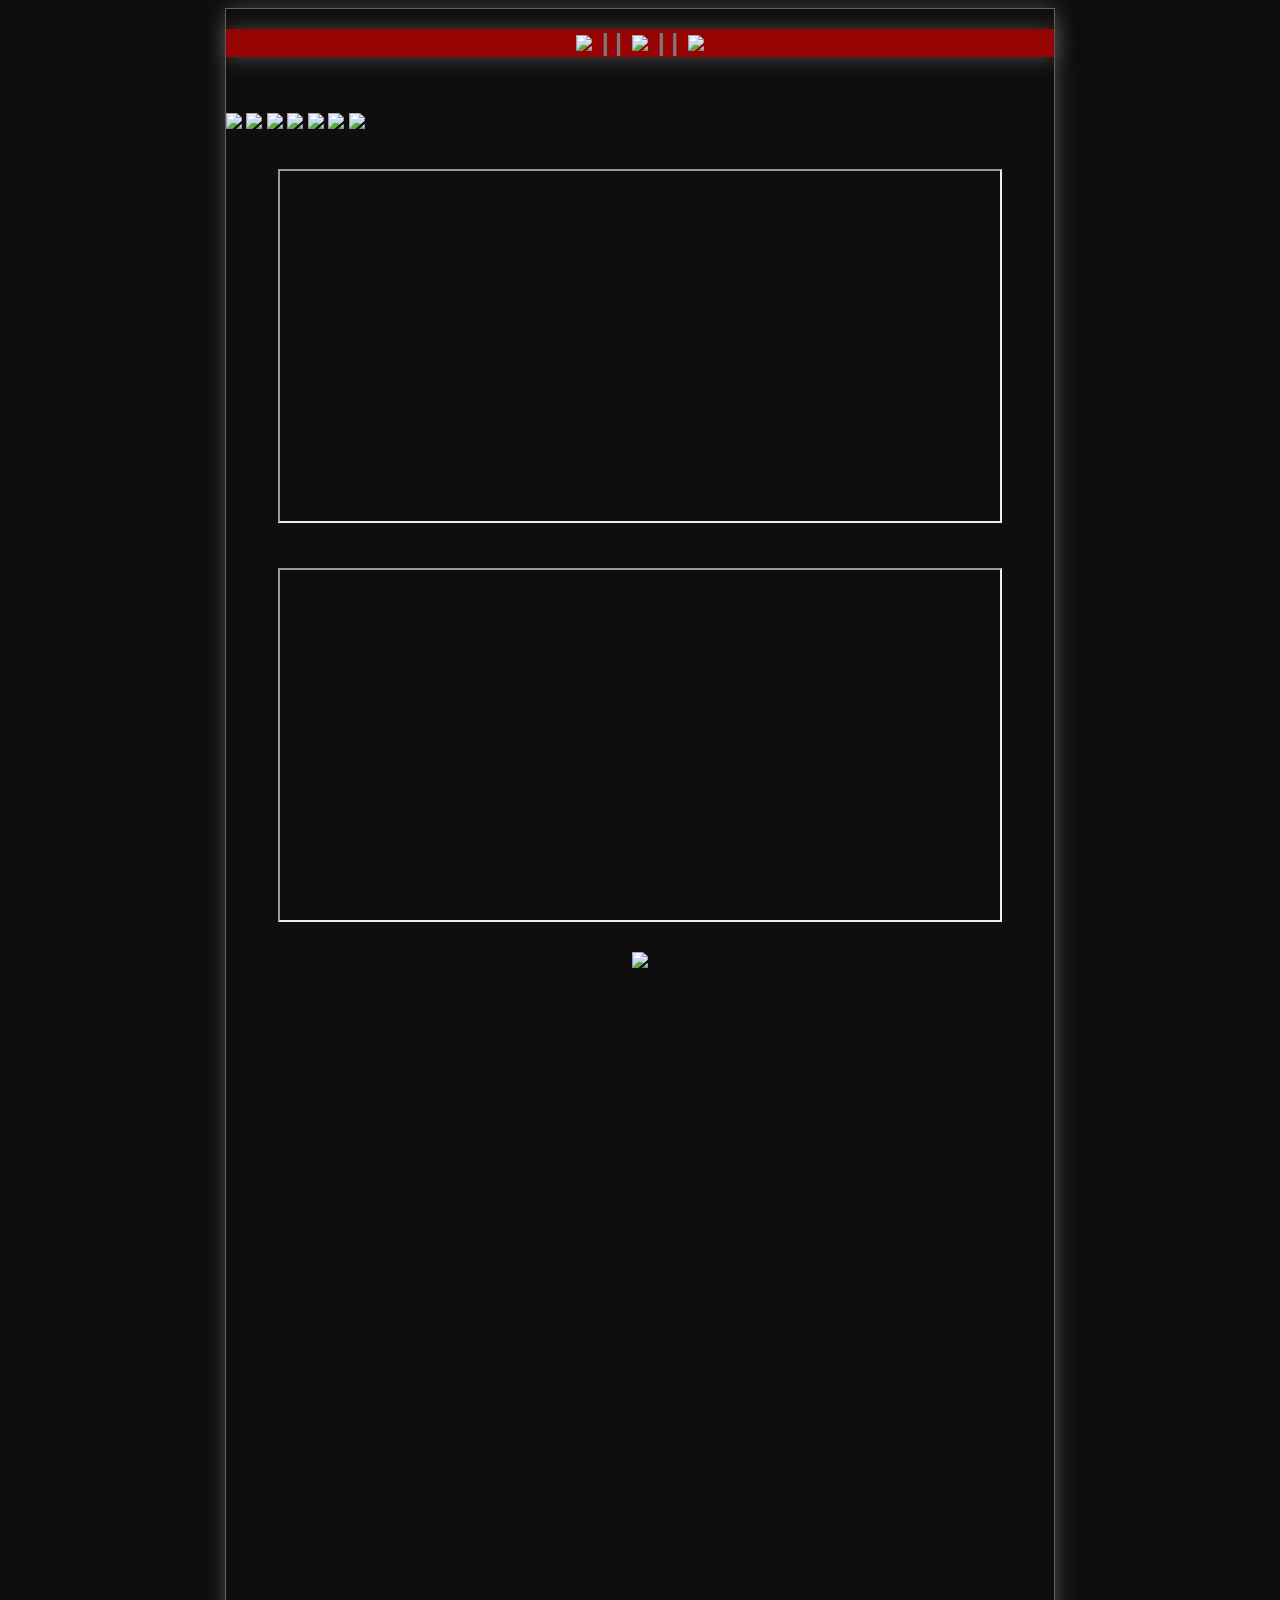
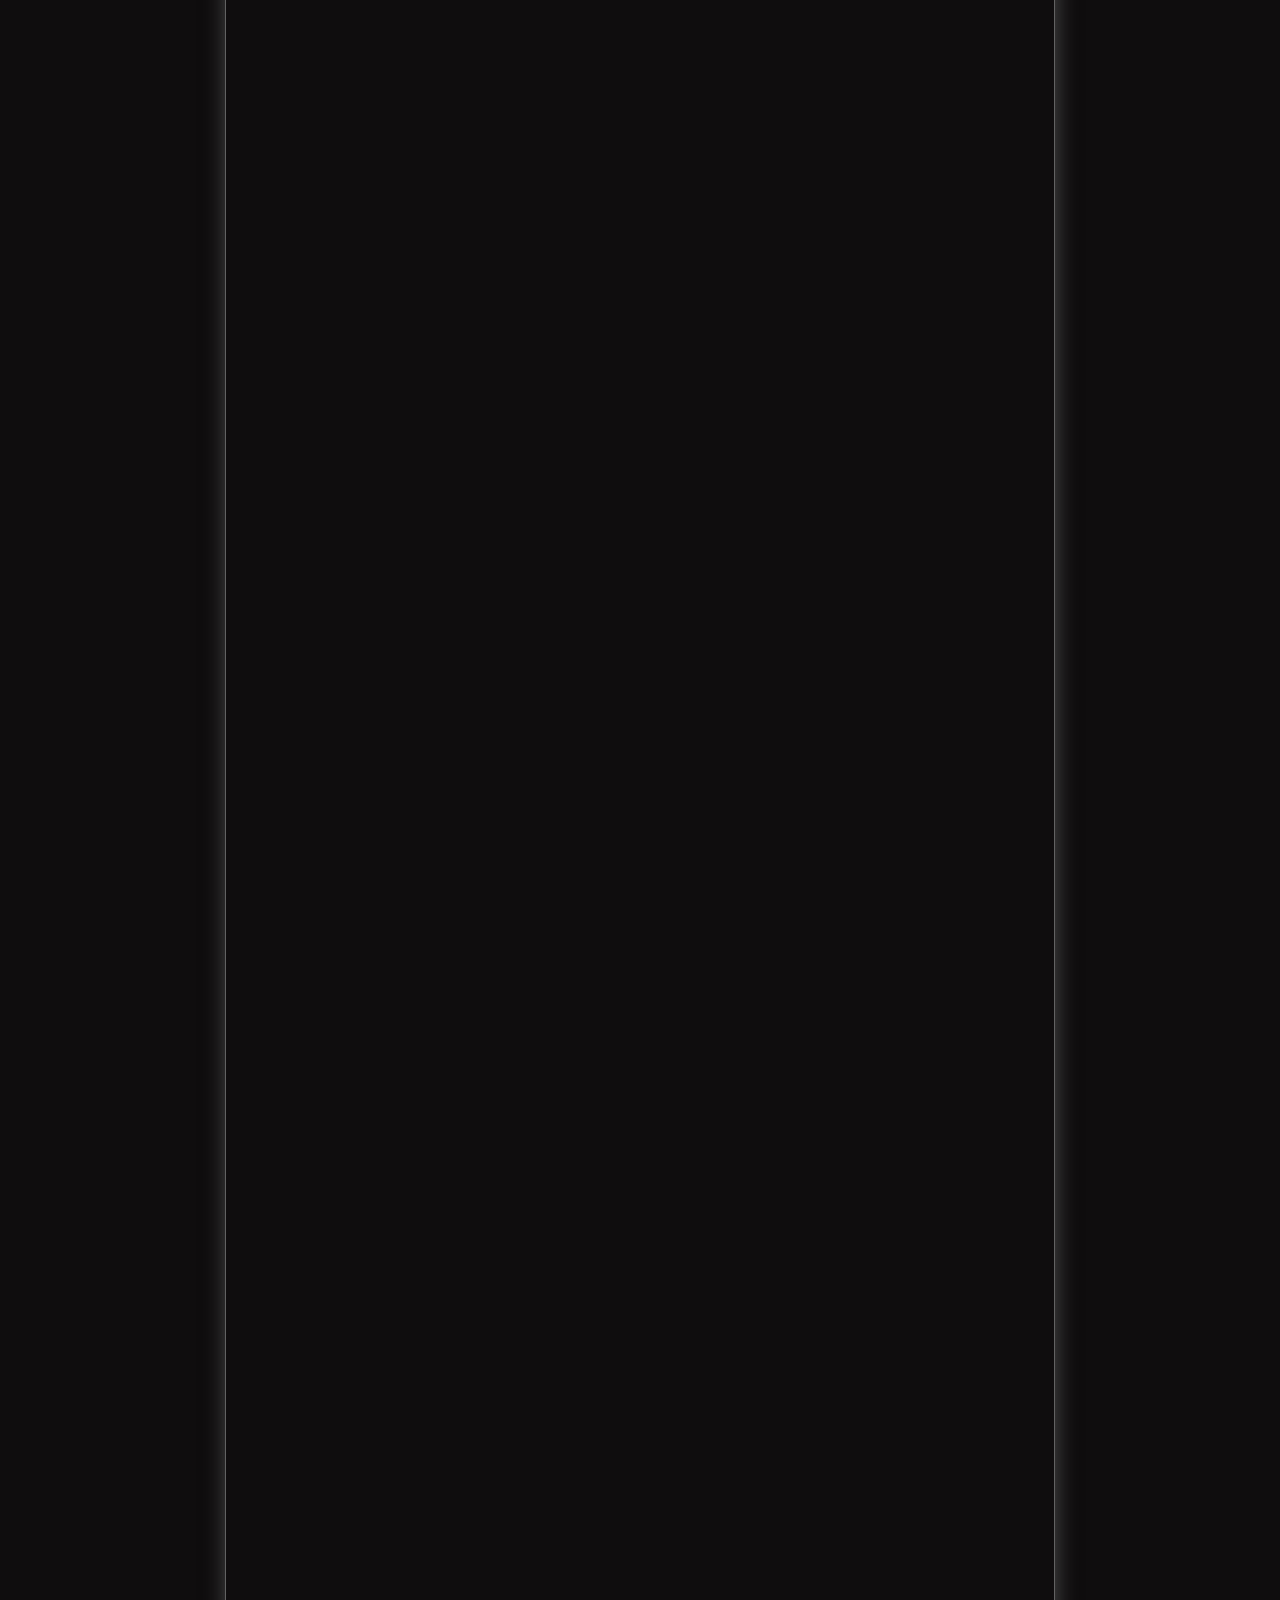
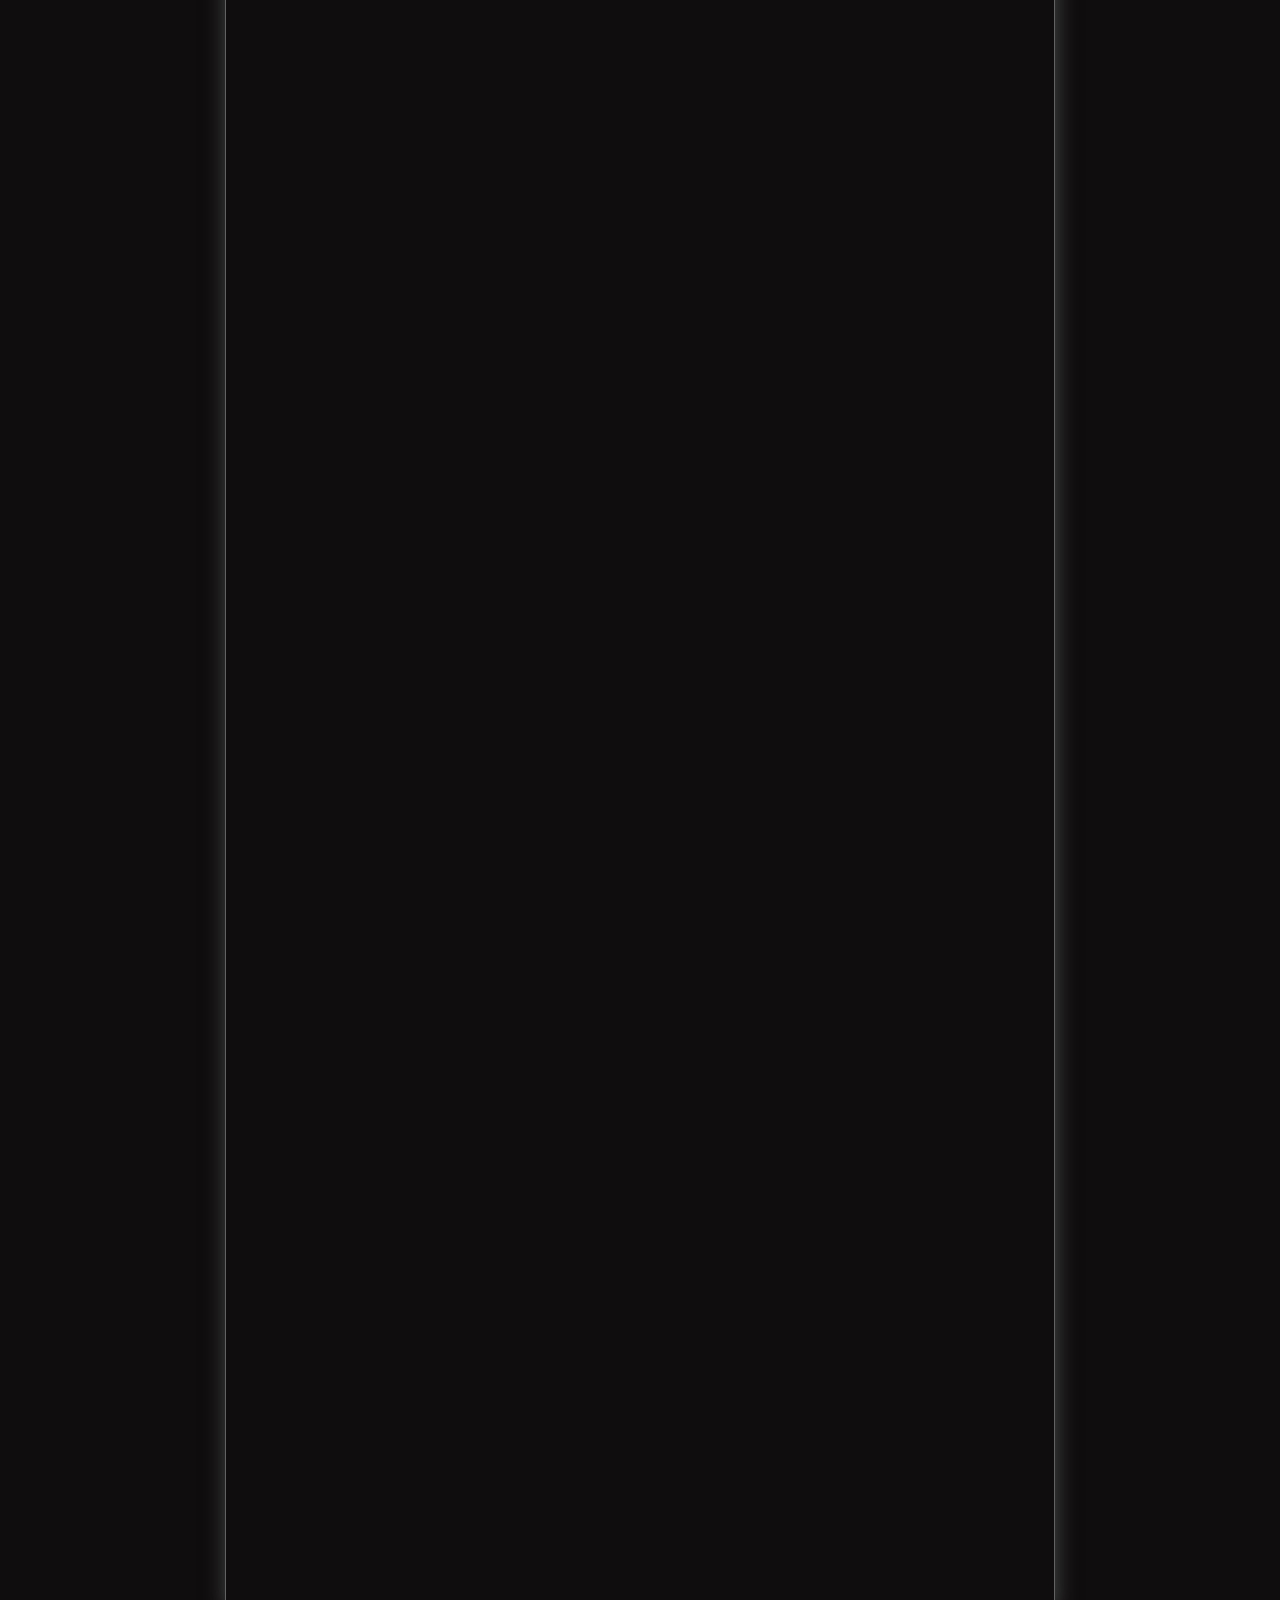
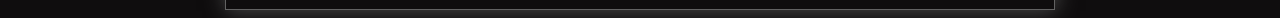
==== ambulance.html @ f220eb3d "Add files via upload" ====
<html>

<head>
<title>KrazyFX</title>
<link rel="stylesheet" href="css/style.css" type="text/css" media="all" />
<link rel="stylesheet" href="css/animate.css">

</head>


<body>
<div class="ambulancegallery">

<h2><a href = "index.html"><img src="images/artwork.png"  hspace="10"class="animated fadein"/></a>| |<a href = "resume.html"><img src="images/resume.png"hspace="10"class="animated fadein"/></a>| |<a href = "contact.html"><img src="images/contact.png" hspace="10"class="animated fadein"/></a></h2>
<br><br>
<img src="images/Vehicles/ambulance/ambulance_01.jpg"class="animated fadein"/>
<img src="images/Vehicles/ambulance/ambulance_02.jpg"/>
<img src="images/Vehicles/ambulance/ambulance_03.jpg"/>
<img src="images/Vehicles/ambulance/ambulance_04.jpg"/>
<img src="images/Vehicles/ambulance/ambulance_05.jpg"/>
<img src="images/Vehicles/ambulance/ambulance_07.jpg"/>
<img src="images/Vehicles/ambulance/ambulance_08.jpg"/>
<!--<img src="images/Characters/cops/cops_07.jpg"/>-->
<!--<img src="images/Characters/cops/cops_08.jpg"/>-->
<!--<img src="images/Characters/cops/cops_09.jpg"/>-->
<br><br><br>


<div align="center">
<iframe width="720" height="350"
src="https://www.youtube.com/embed/BL7v4sRwN0Y">
</iframe>
<font size="6">
<br><br>
<iframe width="720" height="350"
src="https://www.youtube.com/embed/onvObdzYDOg">
</iframe>
<font size="6">

<div class="backbutton">
<a href = "vehicles.html"><img src="images/backbutton2.gif" class="animated fadein"/></a></div>
</div>
</body>

</html>
---- css/style.css ----
body
{
 
/*background-color: #0f0d0e;*/
background-color: #0f0d0e;
font-family: Arial, Helevtica, Verdana, san-serif;

}

h1
{

	text-align: center;
	margin: 5px;
	padding: 10px;
	margin-top: 0px;
	margin-bottom: 0px;
	
	
}



h2
{
	background-color:  #950303;
	text-align: center;
	font-size: 150%;
	-box-shadow: 1px 1px 20px #4b4b4b;
	webkit-box-shadow: 1px 1px 20px #4b4b4b;
	 box-shadow: 1px 1px 20px #4b4b4b;
}



.main
{
	background-color: #445b6d
	position:relative;
	width:1000px; 
	height:1000px;
	top:0%;
	left:0%;
	margin:auto;				/* use to center everything on any screen*/			
	/*border:solid 5px #ffffff;
	box-shadow: 1px 1px 20px #4b4b4b;
	-webkit-box-shadow: 1px 1px 20px #4b4b4b;
	 box-shadow: 1px 1px 20px #4b4b4b;*/
}

.main_gallery
{
	position:relative;
	width:1040px; 
	height:900px;
	top:0%;
	left:0%;
	margin-left: auto ;				/* use to center everything on any screen*/
	margin-right: auto ;			/* use to center everything on any screen*/
	/*border:solid 1px #626262;
	box-shadow: 1px 1px 20px #4b4b4b;
	-webkit-box-shadow: 1px 1px 20px #4b4b4b;
	 box-shadow: 1px 1px 20px #4b4b4b;	 */
}

.freedomain
{
	position:relative;
	top:95px;
	left:0px;
	
}

.adjust
{
	position:relative;
	top:-5%;
	left:0%;
}


.characters
{
	
	position:relative;
	text-align: center;
	top:40px;
	left:120px;
	border:solid 1px #626262;
	margin:25px;
	width:750px;
	height:200px;
	box-shadow: 1px 1px 20px #4b4b4b;
	-webkit-box-shadow: 1px 1px 20px #4b4b4b;
	 box-shadow: 1px 1px 20px #4b4b4b;	
}

.vehicles
{
	position:relative;
	top:40px;
	left:120px;
	border:solid 1px #626262;
	margin:25px;
	width:750px;
	height:200px;
	box-shadow: 1px 1px 20px #4b4b4b;
	-webkit-box-shadow: 1px 1px 20px #4b4b4b;
	 box-shadow: 1px 1px 20px #4b4b4b;
}

.concepts
{
	position:relative;
	top:40px;
	left:120px;
	border:solid 1px #626262;
	margin:25px;
	width:750px;
	height:200px;
	box-shadow: 1px 1px 20px #4b4b4b;
	-webkit-box-shadow: 1px 1px 20px #4b4b4b;
	 box-shadow: 1px 1px 20px #4b4b4b;
}

a img
{
  border:none;
}

a:hover
{ 
	border:solid 1px #4b4b4b;
	/*box-shadow: 1px 1px 15px #3cff00;
	-webkit-box-shadow: 1px 1px 15px #3cff00;
	 box-shadow: 1px 1px 15px #3cff00;*/
}

.backbutton
{	
	position:relative;
	text-align:center;
	top:30px;	
	
}



.contacttext
{
	position:relative;
	text-align:center;
	color:#696969;
	font-size:20px;
	top:70px;
	left:0px;
}

.resumetext
{
	position:relative;
	text-align:left;
	color:#696969;
	font-size:18px;
	top:70px;
	left:150px;
	
}
/*____________________________________________________________________*/
/* CHARACTER GALLERY ICONS*/
.iconA
{
	float:left;
	position:relative;
	top:40px;
	left:0px;
	border:solid 1px #626262;
	margin:25px;
	width:200px;
	height:200px;
	box-shadow: 1px 1px 20px #4b4b4b;
	-webkit-box-shadow: 1px 1px 20px #4b4b4b;
	 box-shadow: 1px 1px 20px #4b4b4b;	
}

.iconB
{
	float:left;
	position:relative;
	top:40px;
	left:0px;
	border:solid 1px #626262;
	margin:25px;
	width:200px;
	height:200px;
	box-shadow: 1px 1px 20px #4b4b4b;
	-webkit-box-shadow: 1px 1px 20px #4b4b4b;
	 box-shadow: 1px 1px 20px #4b4b4b;	
}

.iconC
{
	float:left;
	position:relative;
	top:40px;
	left:0px;
	border:solid 1px #626262;
	margin:25px;
	width:200px;
	height:200px;
	box-shadow: 1px 1px 20px #4b4b4b;
	-webkit-box-shadow: 1px 1px 20px #4b4b4b;
	 box-shadow: 1px 1px 20px #4b4b4b;	
}

	
.iconD
{
	float:left;
	position:relative;
	top:40px;
	left:0px;
	border:solid 1px #626262;
	margin:25px;
	width:200px;
	height:200px;
	box-shadow: 1px 1px 20px #4b4b4b;
	-webkit-box-shadow: 1px 1px 20px #4b4b4b;
	 box-shadow: 1px 1px 20px #4b4b4b;	
}

.iconE
{
	float:left;
	position:relative;
	top:40px;
	left:0px;
	border:solid 1px #626262;
	margin:25px;
	width:200px;
	height:200px;
	box-shadow: 1px 1px 20px #4b4b4b;
	-webkit-box-shadow: 1px 1px 20px #4b4b4b;
	 box-shadow: 1px 1px 20px #4b4b4b;	
}

.iconF
{
	float:left;
	position:relative;
	top:40px;
	left:0px;
	border:solid 1px #626262;
	margin:25px;
	width:200px;
	height:200px;
	box-shadow: 1px 1px 20px #4b4b4b;
	-webkit-box-shadow: 1px 1px 20px #4b4b4b;
	 box-shadow: 1px 1px 20px #4b4b4b;	
}

.iconG
{
	float:left;
	position:relative;
	top:40px;
	left:0px;
	border:solid 1px #626262;
	margin:25px;
	width:200px;
	height:200px;
	box-shadow: 1px 1px 20px #4b4b4b;
	-webkit-box-shadow: 1px 1px 20px #4b4b4b;
	 box-shadow: 1px 1px 20px #4b4b4b;	
}

.iconH
{
	float:left;
	position:relative;
	top:40px;
	left:0px;
	border:solid 1px #626262;
	margin:25px;
	width:200px;
	height:200px;
	box-shadow: 1px 1px 20px #4b4b4b;
	-webkit-box-shadow: 1px 1px 20px #4b4b4b;
	 box-shadow: 1px 1px 20px #4b4b4b;	
}

.iconI
{
	float:left;
	position:relative;
	top:40px;
	left:0px;
	border:solid 1px #626262;
	margin:25px;
	width:200px;
	height:200px;
	box-shadow: 1px 1px 20px #4b4b4b;
	-webkit-box-shadow: 1px 1px 20px #4b4b4b;
	 box-shadow: 1px 1px 20px #4b4b4b;	
}

.backicon
{
	float:left;
	position:relative;
	top:100px;
	left:50px;
	margin:25px;
	width:100px;
	height:100px;
	
}



/* CHARACTER GALLERY*/

.skullsgallery
{
	
	position:relative;
	color:#7b7b7b;
	width:800px; 
	height:3300px;
	top:0%;
	left:0%;
	margin-left: auto ;				/* use to center everything on any screen*/
	margin-right: auto ;			/* use to center everything on any screen*/
	border:solid 1px #626262;
	box-shadow: 1px 1px 20px #4b4b4b;
	-webkit-box-shadow: 1px 1px 20px #4b4b4b;
	 box-shadow: 1px 1px 20px #4b4b4b;
}

.copsgallery
{
	
	position:relative;
	color:#7b7b7b;
	width:828px; 
	height:3900px;
	top:0%;
	left:0%;
	margin-left: auto ;				/* use to center everything on any screen*/
	margin-right: auto ;			/* use to center everything on any screen*/
	border:solid 1px #626262;
	box-shadow: 1px 1px 20px #4b4b4b;
	-webkit-box-shadow: 1px 1px 20px #4b4b4b;
	 box-shadow: 1px 1px 20px #4b4b4b;
}


.orgegallery
{
	
	position:relative;
	color:#7b7b7b;
	width:828px; 
	height:8000px;
	top:0%;
	left:0%;
	margin-left: auto ;				/* use to center everything on any screen*/
	margin-right: auto ;			/* use to center everything on any screen*/
	border:solid 1px #626262;
	box-shadow: 1px 1px 20px #4b4b4b;
	-webkit-box-shadow: 1px 1px 20px #4b4b4b;
	 box-shadow: 1px 1px 20px #4b4b4b;
}

/* VEHICLES GALLERY*/
.subwaygallery
{
	position:relative;
	color:#7b7b7b;
	width:828px; 
	height:5700px;
	top:0%;
	left:0%;
	margin-left: auto ;				/* use to center everything on any screen*/
	margin-right: auto ;			/* use to center everything on any screen*/
	border:solid 1px #626262;
	box-shadow: 1px 1px 20px #4b4b4b;
	-webkit-box-shadow: 1px 1px 20px #4b4b4b;
	 box-shadow: 1px 1px 20px #4b4b4b;
}

.tractorgallery
{
	position:relative;
	color:#7b7b7b;
	width:828px; 
	height:4600px;
	top:0%;
	left:0%;
	margin-left: auto ;				/* use to center everything on any screen*/
	margin-right: auto ;			/* use to center everything on any screen*/
	border:solid 1px #626262;
	box-shadow: 1px 1px 20px #4b4b4b;
	-webkit-box-shadow: 1px 1px 20px #4b4b4b;
	 box-shadow: 1px 1px 20px #4b4b4b;
}

.busgallery
{
	position:relative;
	color:#7b7b7b;
	width:828px; 
	height:5900px;
	top:0%;
	left:0%;
	margin-left: auto ;				/* use to center everything on any screen*/
	margin-right: auto ;			/* use to center everything on any screen*/
	border:solid 1px #626262;
	box-shadow: 1px 1px 20px #4b4b4b;
	-webkit-box-shadow: 1px 1px 20px #4b4b4b;
	 box-shadow: 1px 1px 20px #4b4b4b;
}

.garbagegallery
{
	position:relative;
	color:#7b7b7b;
	width:828px; 
	height:5400px;
	top:0%;
	left:0%;
	margin-left: auto ;				/* use to center everything on any screen*/
	margin-right: auto ;			/* use to center everything on any screen*/
	border:solid 1px #626262;
	box-shadow: 1px 1px 20px #4b4b4b;
	-webkit-box-shadow: 1px 1px 20px #4b4b4b;
	 box-shadow: 1px 1px 20px #4b4b4b;
}

.ambulancegallery
{
	position:relative;
	color:#7b7b7b;
	width:828px; 
	height:4800px;
	top:0%;
	left:0%;
	margin-left: auto ;				/* use to center everything on any screen*/
	margin-right: auto ;			/* use to center everything on any screen*/
	border:solid 1px #626262;
	box-shadow: 1px 1px 20px #4b4b4b;
	-webkit-box-shadow: 1px 1px 20px #4b4b4b;
	 box-shadow: 1px 1px 20px #4b4b4b;
}
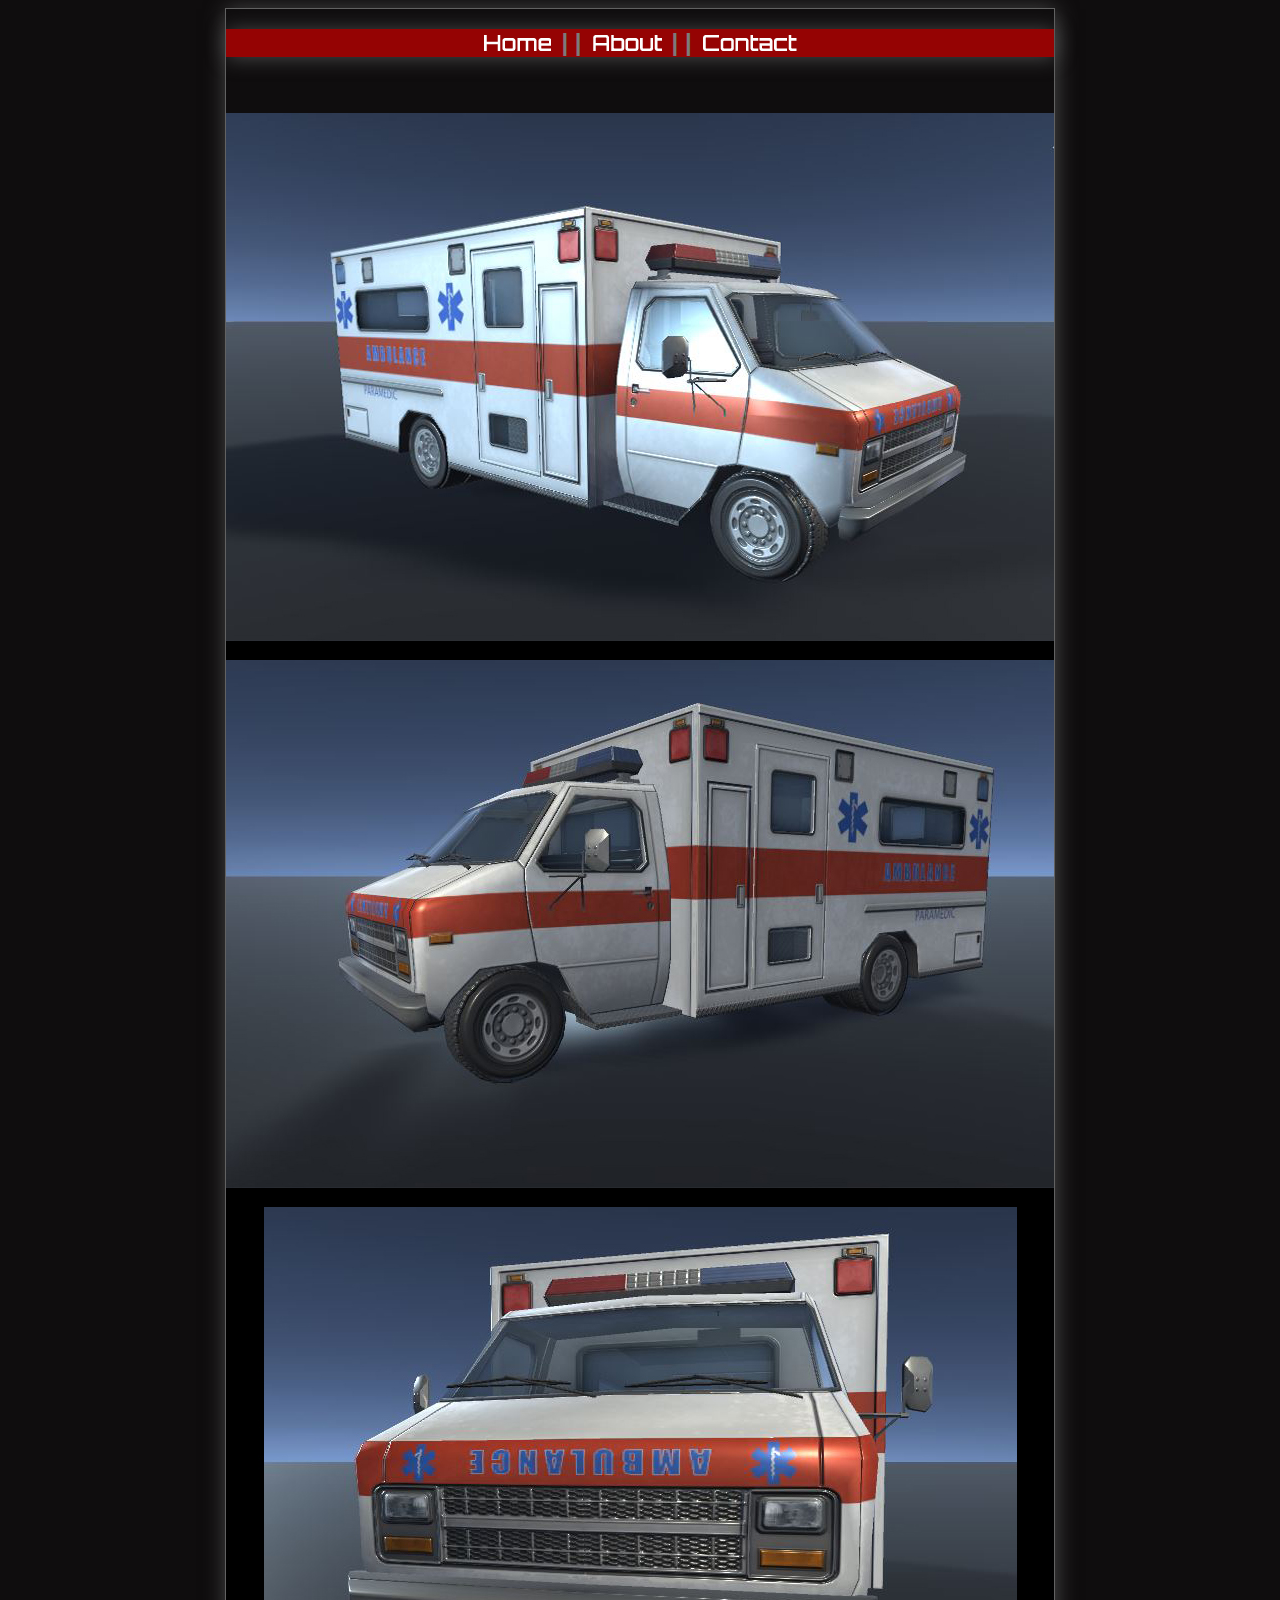
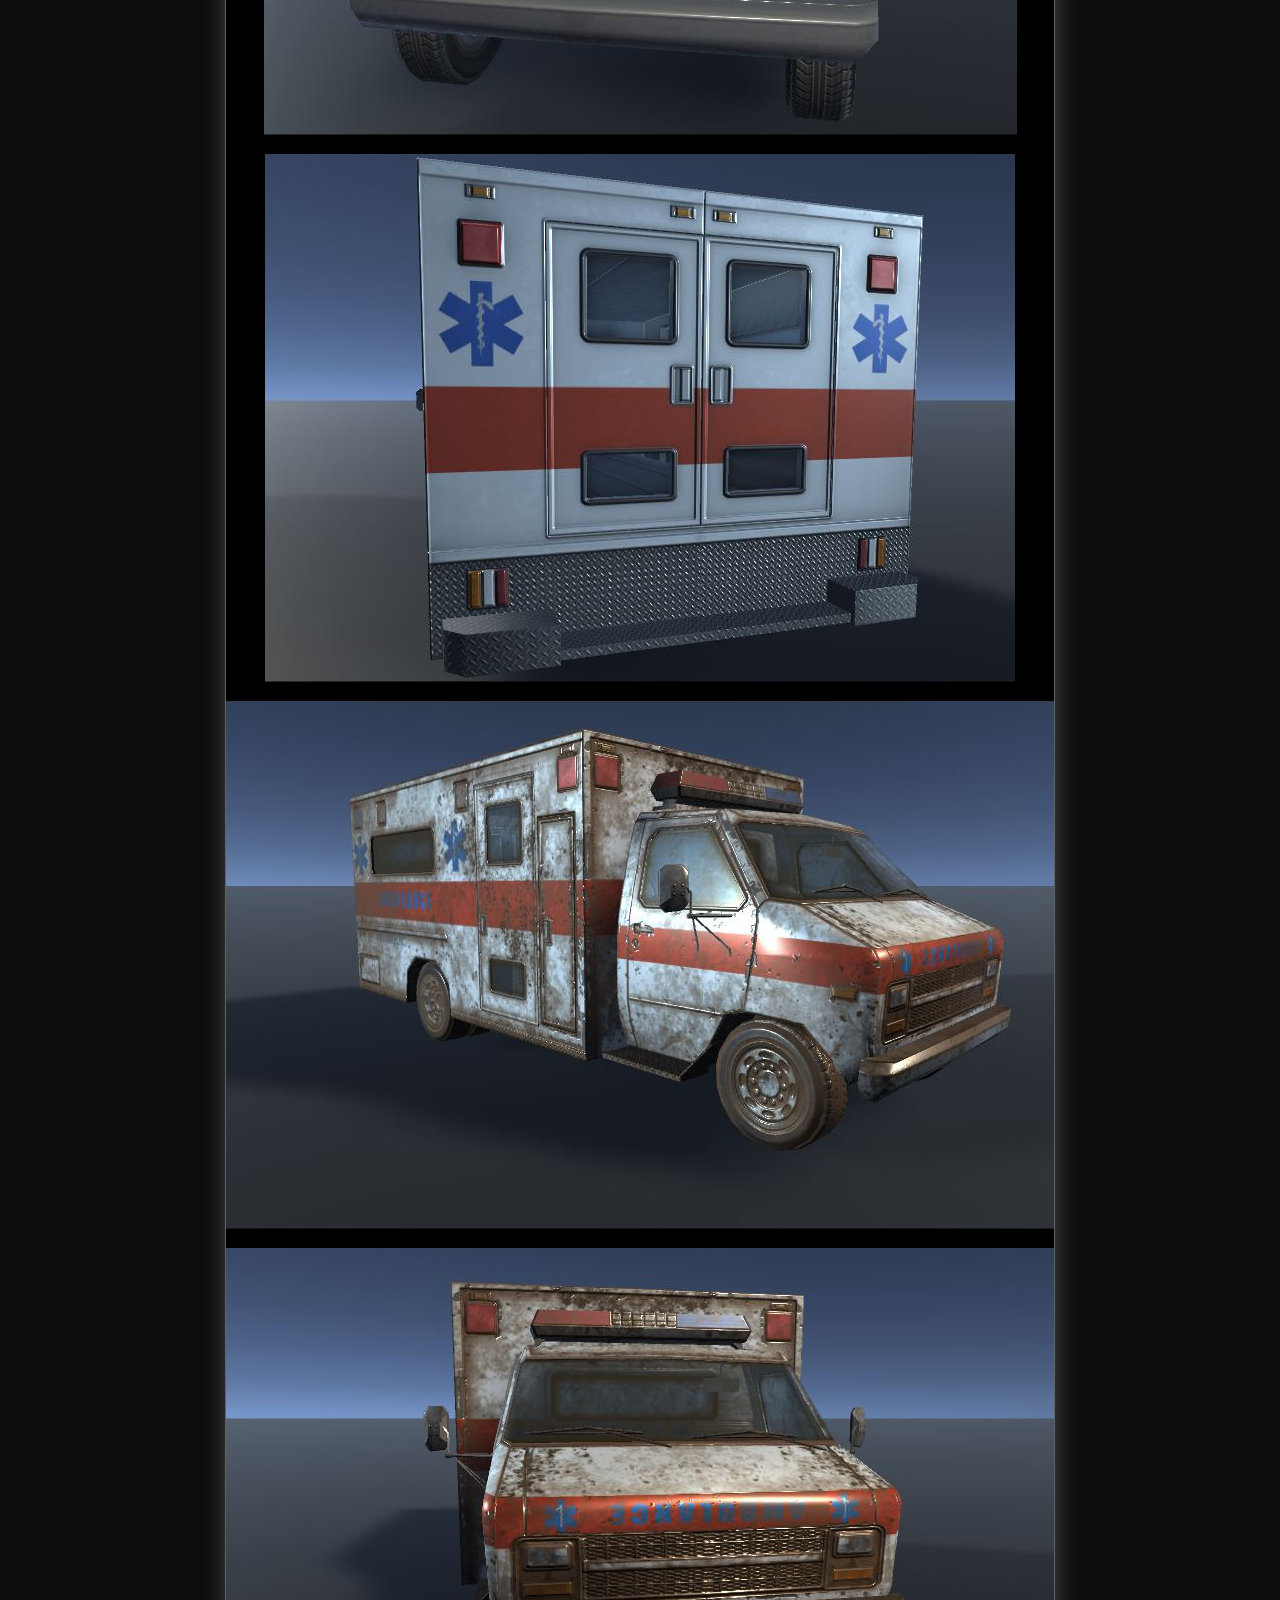
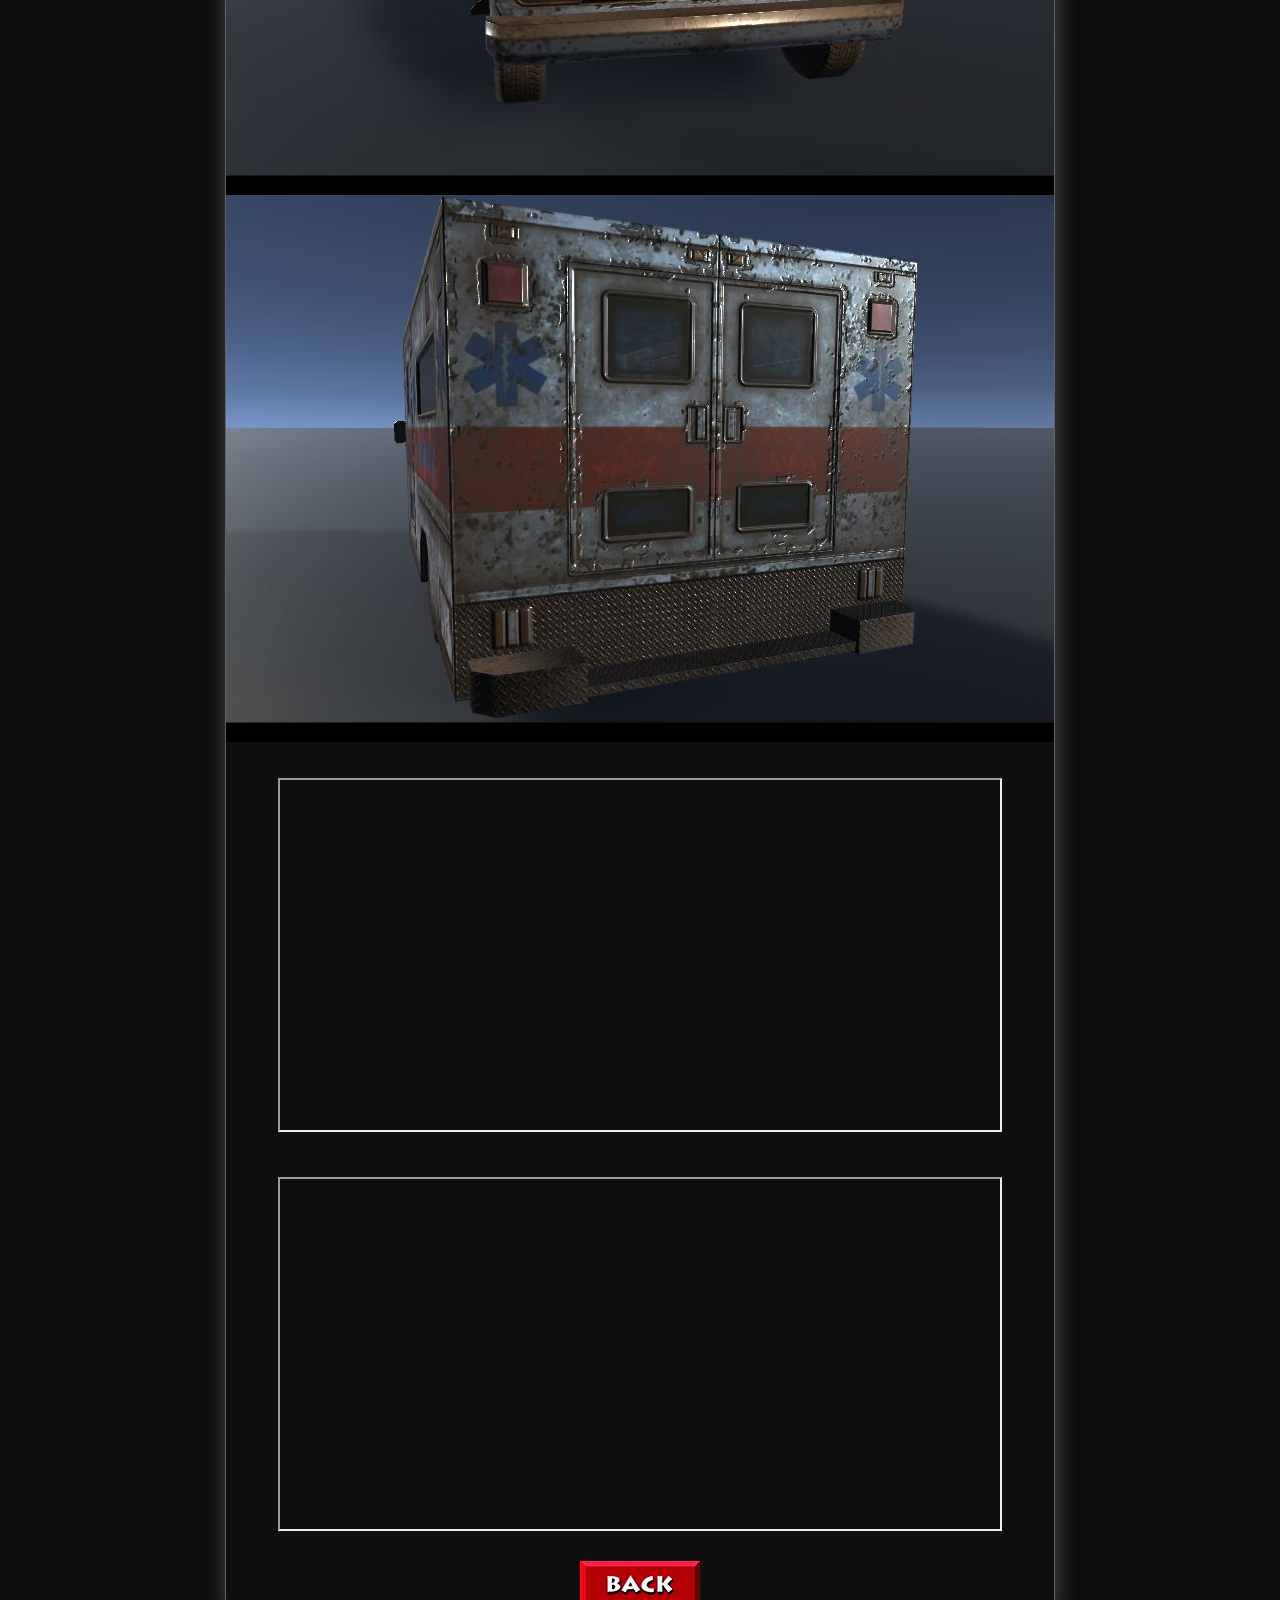
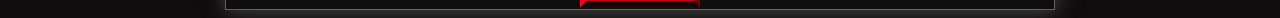
==== commit c39d5318: "Update ambulance.html" ====
--- a/ambulance.html
+++ b/ambulance.html
@@ -13,13 +13,13 @@
 
 <h2><a href = "index.html"><img src="images/artwork.png"  hspace="10"class="animated fadein"/></a>| |<a href = "resume.html"><img src="images/resume.png"hspace="10"class="animated fadein"/></a>| |<a href = "contact.html"><img src="images/contact.png" hspace="10"class="animated fadein"/></a></h2>
 <br><br>
-<img src="images/Vehicles/ambulance/ambulance_01.jpg"class="animated fadein"/>
-<img src="images/Vehicles/ambulance/ambulance_02.jpg"/>
-<img src="images/Vehicles/ambulance/ambulance_03.jpg"/>
-<img src="images/Vehicles/ambulance/ambulance_04.jpg"/>
-<img src="images/Vehicles/ambulance/ambulance_05.jpg"/>
-<img src="images/Vehicles/ambulance/ambulance_07.jpg"/>
-<img src="images/Vehicles/ambulance/ambulance_08.jpg"/>
+<img src="Vehicles/ambulance/ambulance_01.jpg"class="animated fadein"/>
+<img src="Vehicles/ambulance/ambulance_02.jpg"/>
+<img src="Vehicles/ambulance/ambulance_03.jpg"/>
+<img src="Vehicles/ambulance/ambulance_04.jpg"/>
+<img src="Vehicles/ambulance/ambulance_05.jpg"/>
+<img src="Vehicles/ambulance/ambulance_07.jpg"/>
+<img src="Vehicles/ambulance/ambulance_08.jpg"/>
 <!--<img src="images/Characters/cops/cops_07.jpg"/>-->
 <!--<img src="images/Characters/cops/cops_08.jpg"/>-->
 <!--<img src="images/Characters/cops/cops_09.jpg"/>-->
@@ -42,4 +42,4 @@
 </div>
 </body>
 
-</html>+</html>
